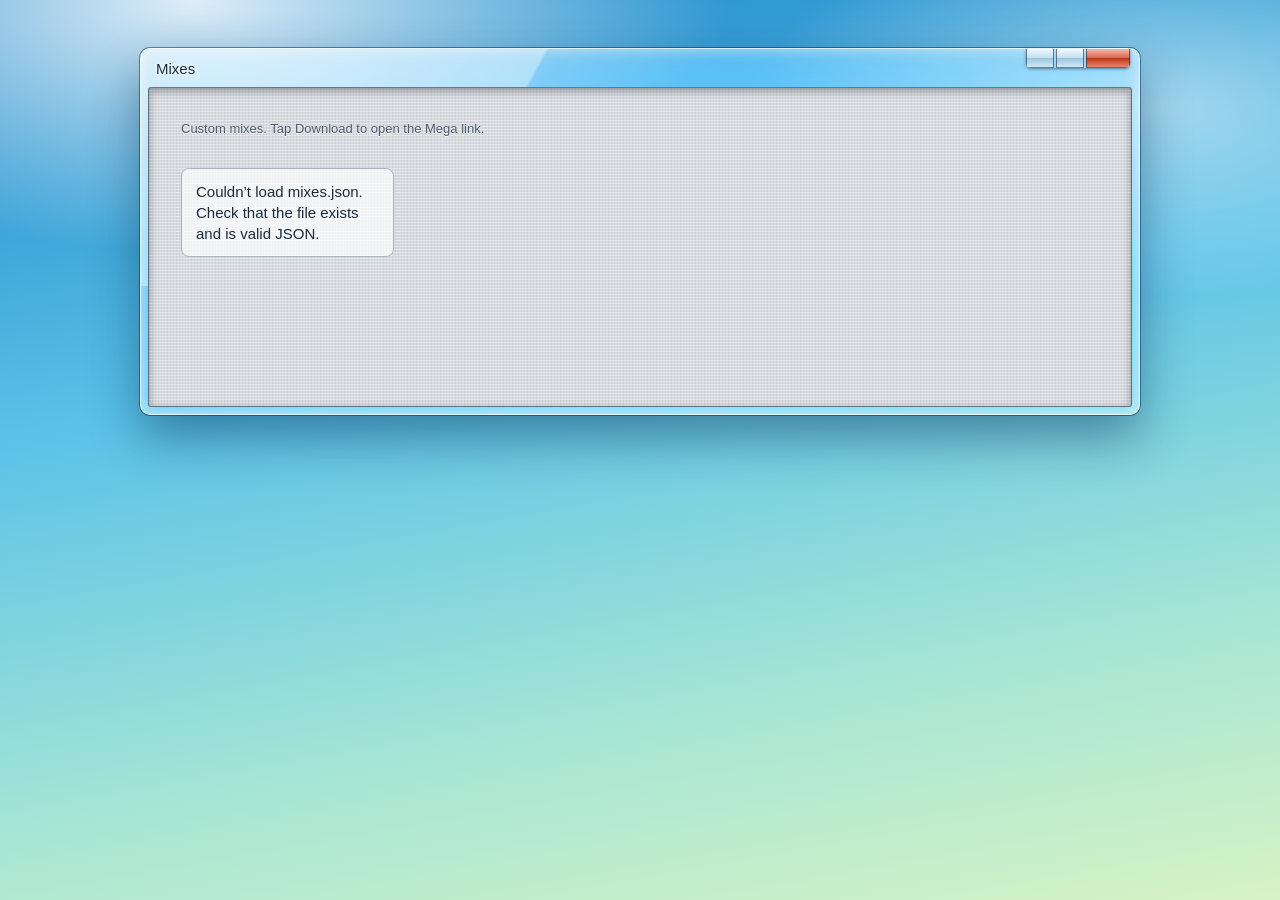
==== index.html @ 85818c8c "Add files via upload" ====
<!doctype html>
<html lang="en"><head><meta charset="utf-8">
<meta name="viewport" content="width=device-width,initial-scale=1">
<title>Mixes</title><link rel="stylesheet" href="style.css"></head>
<body>
<main class="win">
  <div class="bar"><h1>Mixes</h1><div class="btns" aria-hidden="true"><i></i><i></i><i></i></div></div>
  <div class="pane">
    <p class="lead">Custom mixes. Tap Download to open the Mega link.</p>
    <div class="shelf" id="shelf"><p class="empty">Loading mixes…</p></div>
  </div>
</main>
<script>
const shelf=document.getElementById('shelf');
const el=(t,c,x)=>{const e=document.createElement(t);if(c)e.className=c;if(x)e.textContent=x;return e};
const safe=u=>/^https:\/\/mega\.(nz|io)\//.test(u);
fetch('mixes.json?'+Date.now()).then(r=>r.json()).then(list=>{
  shelf.textContent='';
  if(!list.length){shelf.append(el('p','empty','No mixes yet. Add the first one from admin.html.'));return}
  list.sort((a,b)=>b.date.localeCompare(a.date)).forEach(m=>{
    const card=el('article'),box=el('div','case'),a=el('a','cover');
    a.href=safe(m.mega)?m.mega:'#';a.target='_blank';a.rel='noopener noreferrer';a.setAttribute('aria-label','Download '+m.title);
    const img=new Image();img.alt='Cover art for '+m.title;img.loading='lazy';img.src=m.cover;
    img.onerror=()=>img.replaceWith(el('div','ph'));
    a.append(img);box.append(a);
    const meta=el('div','meta'),t=el('time');
    t.dateTime=m.date;t.textContent=new Date(m.date+'T12:00:00').toLocaleDateString(undefined,{year:'numeric',month:'long',day:'numeric'});
    const b=el('a','btn','Download');b.href=a.href;b.target='_blank';b.rel='noopener noreferrer';
    meta.append(el('h2','',m.title),t,b);card.append(box,meta);shelf.append(card);
  });
}).catch(()=>{shelf.textContent='';shelf.append(el('p','empty','Couldn’t load mixes.json. Check that the file exists and is valid JSON.'))});
</script></body></html>
---- style.css ----
:root{--ink:#1d2b3a;--edge:rgba(255,255,255,.75);--blue:#2b63b5}
*{box-sizing:border-box}
body{margin:0;min-height:100vh;padding:clamp(10px,4vw,48px);color:var(--ink);
font:15px/1.4 "Segoe UI","Helvetica Neue",Helvetica,Arial,sans-serif;
background:radial-gradient(ellipse 60% 40% at 15% 0,rgba(255,255,255,.85),transparent 70%),
radial-gradient(ellipse 45% 30% at 90% 12%,rgba(255,255,255,.5),transparent 70%),
linear-gradient(170deg,#1e86c9 0%,#5cc3e8 40%,#a7e6d4 75%,#d6f3c4 100%) fixed}
/* Aero glass window */
.win{position:relative;max-width:1000px;margin:0 auto;padding:0 7px 7px;border-radius:10px;overflow:hidden;
background:rgba(255,255,255,.28);-webkit-backdrop-filter:blur(16px) saturate(1.4);backdrop-filter:blur(16px) saturate(1.4);
border:1px solid var(--edge);box-shadow:0 0 0 1px rgba(0,40,80,.5),0 22px 50px rgba(0,40,80,.45),inset 0 0 14px rgba(255,255,255,.55)}
.win::before{content:"";position:absolute;inset:0 0 auto 0;height:65%;pointer-events:none;
background:linear-gradient(118deg,rgba(255,255,255,.38) 0 36%,transparent 36.3%)}
.win>*{position:relative}
.bar{display:flex;align-items:center;justify-content:space-between;height:38px;padding:0 2px 0 8px}
.bar h1{margin:0;font-size:15px;font-weight:400;text-shadow:0 0 9px #fff,0 0 3px #fff}
.btns{display:flex;gap:2px;align-self:flex-start;box-shadow:0 1px 3px rgba(0,30,60,.5);border-radius:0 0 5px 5px;overflow:hidden}
.btns i{width:28px;height:19px;border:1px solid rgba(0,30,60,.55);border-top:0;
background:linear-gradient(#f4fafd 0,#c5dff0 48%,#9cc5e0 52%,#cfe8f5 100%)}
.btns i:last-child{width:44px;background:linear-gradient(#f3b9ad 0,#dc6c54 48%,#c0361a 52%,#e8866c 100%)}
/* iOS linen pane */
.pane{padding:clamp(16px,4vw,32px);min-height:320px;border:1px solid rgba(0,30,60,.55);border-radius:3px;
background-color:#d7dbe0;background-image:repeating-linear-gradient(0deg,rgba(255,255,255,.4) 0 1px,transparent 1px 3px),repeating-linear-gradient(90deg,rgba(0,0,0,.05) 0 1px,transparent 1px 3px);
box-shadow:inset 0 3px 8px rgba(0,0,0,.35)}
.lead{margin:0 0 30px;font-size:13px;color:#4a5a70;text-shadow:0 1px #fff}
.shelf{display:grid;grid-template-columns:repeat(auto-fill,minmax(180px,1fr));gap:36px 22px}
.case{position:relative}
.case::after{content:"";position:absolute;left:-11px;right:-11px;bottom:-13px;height:13px;border-radius:0 0 3px 3px;
background:linear-gradient(#fff,#cfd9e4 45%,#8b9db3);box-shadow:0 7px 9px rgba(0,0,0,.35)}
.cover{position:relative;display:block;z-index:1;transition:transform .2s}
.cover:hover,.cover:focus-visible{transform:translateY(-5px)}
.cover img,.cover .ph{display:block;width:100%;aspect-ratio:1;object-fit:cover;border-radius:3px;box-shadow:0 4px 10px rgba(0,0,0,.5)}
.cover .ph{background:linear-gradient(135deg,#5cc3e8,#2b63b5)}
.cover::after{content:"";position:absolute;inset:0;border-radius:3px;pointer-events:none;
background:linear-gradient(135deg,rgba(255,255,255,.42) 0 42%,rgba(255,255,255,0) 42.3%);box-shadow:inset 0 0 0 1px rgba(255,255,255,.3)}
.meta{margin-top:26px}
.meta h2{margin:0;font-size:15px;font-weight:600;text-shadow:0 1px #fff;overflow-wrap:anywhere}
.meta time{display:block;margin:1px 0 9px;font-size:12px;color:#5b6b80;text-shadow:0 1px #fff}
/* iOS 6 glossy button */
.btn{display:block;width:100%;padding:8px 12px;text-align:center;text-decoration:none;cursor:pointer;
font:600 14px/1.2 "Helvetica Neue",Helvetica,Arial,sans-serif;color:#fff;text-shadow:0 -1px rgba(0,0,0,.45);
border:1px solid #1b4a92;border-radius:7px;background:linear-gradient(#9dbdee 0,#4a86d6 50%,#2c64b8 51%,#4a8de0 100%);
box-shadow:inset 0 1px rgba(255,255,255,.55),0 1px 2px rgba(0,0,0,.4)}
.btn:active{background:linear-gradient(#3b6fc0,#2552a0 50%,#1f4488 51%,#2d62b4)}
.btn:disabled{opacity:.55;cursor:wait}
:focus-visible{outline:3px solid #fff;outline-offset:2px;box-shadow:0 0 0 5px #2b63b5}
.empty,.status{margin:0;padding:12px 14px;border-radius:8px;background:rgba(255,255,255,.7);border:1px solid #aab4c0}
.status.err{background:#fde3df;border-color:#d38b80;color:#7d1d10}.status.ok{background:#e1f5df;border-color:#86bd80;color:#1e5b16}
/* grouped form (admin) */
.group{margin:0 0 20px;background:#fff;border:1px solid #a1a9b3;border-radius:10px;overflow:hidden;box-shadow:0 1px 0 #fff}
.group label{display:flex;align-items:center;gap:12px;padding:11px 14px;border-top:1px solid #d3d7dc}
.group label:first-child,.group summary+label{border-top:0}
.group label:focus-within{background:#eef5ff}
.group span{flex:0 0 92px;font-weight:600;color:#3b4d6b}
.group input{flex:1;min-width:0;border:0;outline:0;background:none;font:inherit;color:var(--ink)}
.group input:focus-visible{box-shadow:none}
.group summary{padding:11px 14px;font-weight:600;color:#3b4d6b;cursor:pointer}
.group small{display:block;padding:0 14px 12px;color:#667;font-size:12px}
.prev{width:84px;height:84px;margin:0 0 20px;border-radius:3px;box-shadow:0 3px 8px rgba(0,0,0,.45);object-fit:cover;display:none}
@media(max-width:480px){.group span{flex-basis:70px}}
@media(prefers-reduced-motion:reduce){.cover{transition:none}}
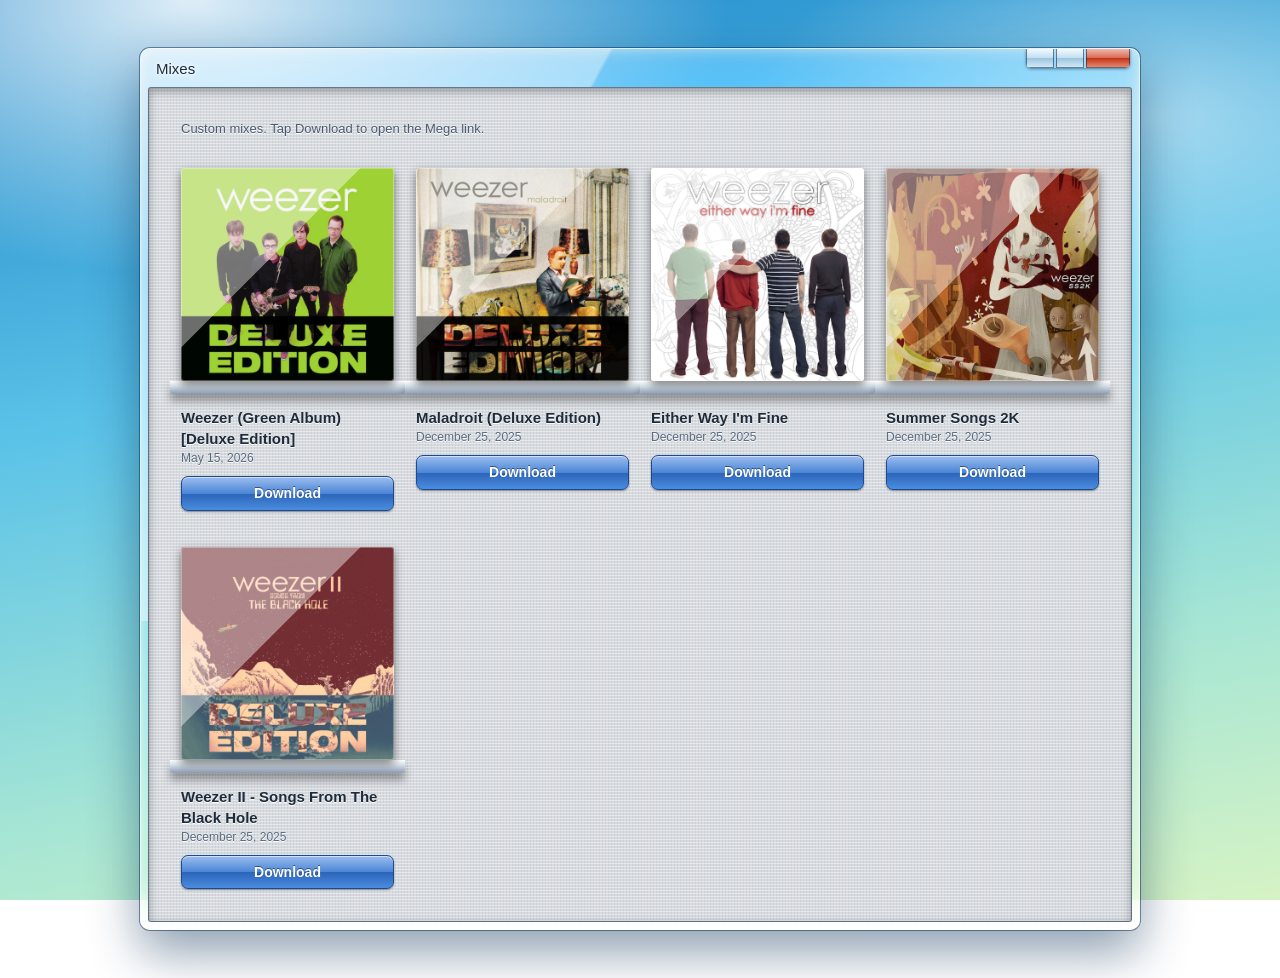
==== commit 6de403d0: "Add files via upload" ====
--- a/index.html
+++ b/index.html
@@ -1,21 +1,33 @@
 <!doctype html>
 <html lang="en"><head><meta charset="utf-8">
 <meta name="viewport" content="width=device-width,initial-scale=1">
-<title>Mixes</title><link rel="stylesheet" href="style.css"></head>
+<meta name="robots" content="noindex"><title>Mixes</title><link rel="stylesheet" href="style.css">
+<style>.gate{max-width:380px;margin:20px auto}.gate .lead{text-align:center;margin-bottom:18px}.gate .status{margin-top:14px}</style></head>
 <body>
 <main class="win">
   <div class="bar"><h1>Mixes</h1><div class="btns" aria-hidden="true"><i></i><i></i><i></i></div></div>
   <div class="pane">
-    <p class="lead">Custom mixes. Tap Download to open the Mega link.</p>
-    <div class="shelf" id="shelf"><p class="empty">Loading mixes…</p></div>
+    <p class="empty" id="load">Loading…</p>
+    <form class="gate" id="gate" hidden>
+      <p class="lead">Enter the passcode to see the mixes.</p>
+      <div class="group"><label><span>Passcode</span><input id="pw" type="password" autocomplete="current-password" required></label></div>
+      <button class="btn" id="unlock">Unlock</button>
+      <p class="status err" id="err" role="alert" hidden></p>
+    </form>
+    <div id="lib" hidden>
+      <p class="lead">Custom mixes. Tap Download to open the Mega link.</p>
+      <div class="shelf" id="shelf"></div>
+    </div>
   </div>
 </main>
+<script src="vault.js"></script>
 <script>
-const shelf=document.getElementById('shelf');
+const $=id=>document.getElementById(id),shelf=$('shelf');
 const el=(t,c,x)=>{const e=document.createElement(t);if(c)e.className=c;if(x)e.textContent=x;return e};
 const safe=u=>/^https:\/\/mega\.(nz|io)\//.test(u);
-fetch('mixes.json?'+Date.now()).then(r=>r.json()).then(list=>{
-  shelf.textContent='';
+let env;
+function render(list){
+  $('load').hidden=true;$('gate').hidden=true;$('lib').hidden=false;shelf.textContent='';
   if(!list.length){shelf.append(el('p','empty','No mixes yet. Add the first one from admin.html.'));return}
   list.sort((a,b)=>b.date.localeCompare(a.date)).forEach(m=>{
     const card=el('article'),box=el('div','case'),a=el('a','cover');
@@ -28,5 +40,18 @@
     const b=el('a','btn','Download');b.href=a.href;b.target='_blank';b.rel='noopener noreferrer';
     meta.append(el('h2','',m.title),t,b);card.append(box,meta);shelf.append(card);
   });
-}).catch(()=>{shelf.textContent='';shelf.append(el('p','empty','Couldn’t load mixes.json. Check that the file exists and is valid JSON.'))});
+}
+async function unlock(p){const list=await Vault.open(env,p);sessionStorage.setItem('mixpw',p);render(list)}
+$('gate').onsubmit=async e=>{
+  e.preventDefault();$('err').hidden=true;$('unlock').disabled=true;$('unlock').textContent='Unlocking…';
+  try{await unlock($('pw').value)}
+  catch(x){$('err').textContent='Wrong passcode. Try again.';$('err').hidden=false;$('pw').value='';$('pw').focus()}
+  $('unlock').disabled=false;$('unlock').textContent='Unlock';
+};
+fetch('mixes.json?'+Date.now()).then(r=>r.json()).then(async d=>{
+  if(Array.isArray(d))return render(d);
+  env=d;const p=sessionStorage.getItem('mixpw');
+  if(p){try{return await unlock(p)}catch(x){sessionStorage.removeItem('mixpw')}}
+  $('load').hidden=true;$('gate').hidden=false;$('pw').focus();
+}).catch(()=>{$('load').textContent='Couldn’t load mixes.json. Check that the file exists and that the page is served over https.'});
 </script></body></html>
